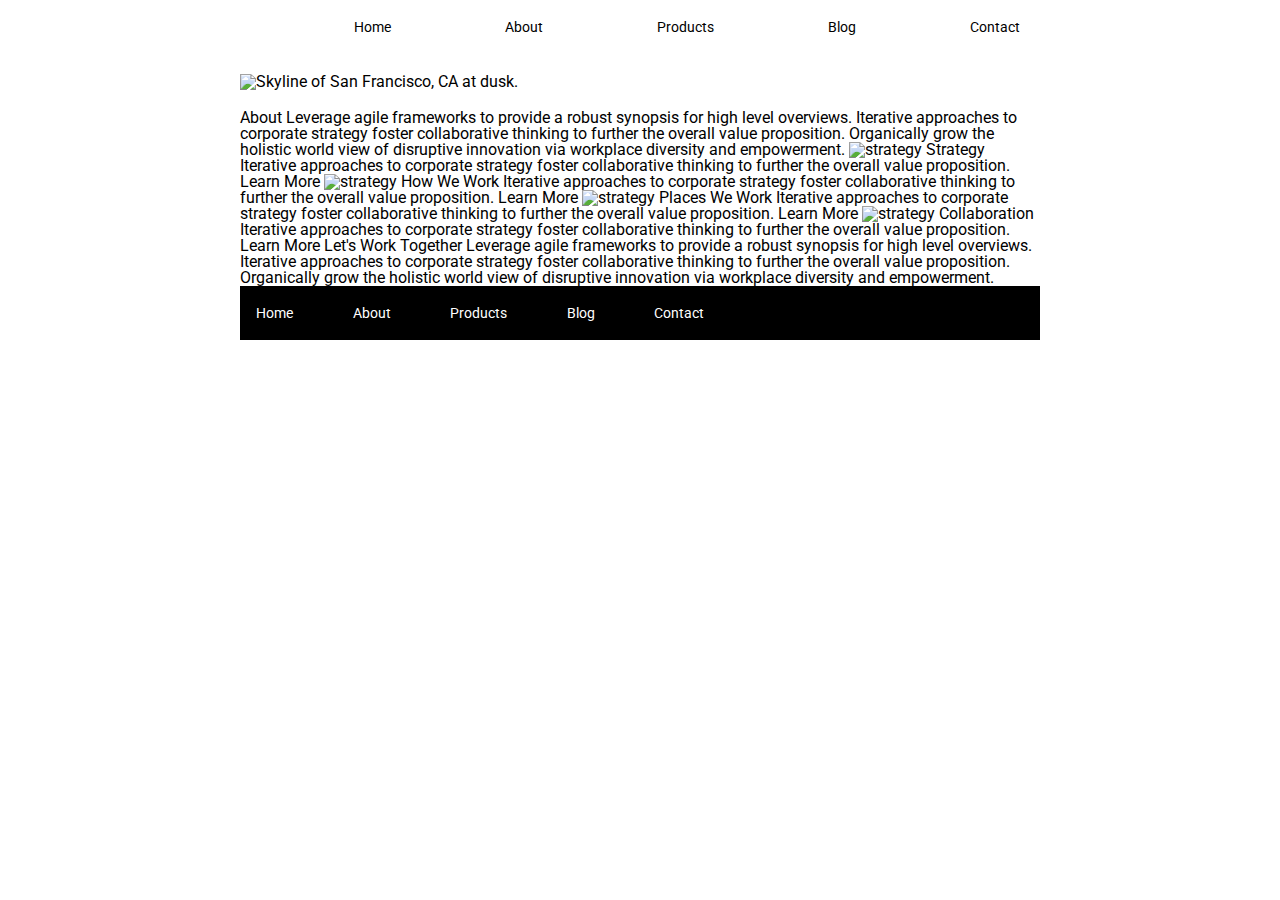
==== about.html @ 6b9fa4e2 "added the header and updated hero images on about page." ====
<!doctype html>

<html lang="en">
<head>
  <meta charset="utf-8">

  <title>Sprint Challenge - About</title>

  <link href="https://fonts.googleapis.com/css?family=Roboto|Rubik" rel="stylesheet">
  <link rel="stylesheet" href="css/index.css">

</head>

<header>
  <nav>
      <img src="img/lambda-black.png" alt="" class="logo">
      <a href="index.html">Home</a>
      <a href="about.html">About</a>
      <a href="product.html">Products</a>
      <a href="blog.html">Blog</a>
      <a href="contact.html">Contact</a>
  </nav>
  <img src="img/jumbo-about.png" alt="Skyline of San Francisco, CA at dusk." class="header-img">
</header>

<body>
    <div class="container about-page">
     
    About

    Leverage agile frameworks to provide a robust synopsis for high level overviews. Iterative approaches to corporate strategy foster collaborative thinking to further the overall value proposition. Organically grow the holistic world view of disruptive innovation via workplace diversity and empowerment.


    <img src="img/about-plan.png" alt="strategy">
    
    Strategy
    
    Iterative approaches to corporate strategy foster collaborative thinking to further the overall value proposition.

    Learn More



    <img src="img/about-working.png" alt="strategy">
    
    How We Work
    
    Iterative approaches to corporate strategy foster collaborative thinking to further the overall value proposition.

    Learn More



    <img src="img/about-office.png" alt="strategy">
    
    Places We Work

    Iterative approaches to corporate strategy foster collaborative thinking to further the overall value proposition.

    Learn More

    <img src="img/about-meeting.png" alt="strategy">
    
    Collaboration
    
    Iterative approaches to corporate strategy foster collaborative thinking to further the overall value proposition.

    Learn More

    Let's Work Together

    Leverage agile frameworks to provide a robust synopsis for high level overviews. Iterative approaches to corporate strategy foster collaborative thinking to further the overall value proposition. Organically grow the holistic world view of disruptive innovation via workplace diversity and empowerment.
        
      <footer>
        <nav>
          <a href="index.html">Home</a>
          <a href="#">About</a>
          <a href="#">Products</a>
          <a href="#">Blog</a>
          <a href="#">Contact</a>
        </nav>
      </footer>
    </div><!-- container -->        
</body>
</html>
---- css/index.css ----
/*Begin CSS Reset*/
/* http://meyerweb.com/eric/tools/css/reset/ 
   v2.0 | 20110126
   License: none (public domain)
*/
html, body, div, span, applet, object, iframe,
h1, h2, h3, h4, h5, h6, p, blockquote, pre,
a, abbr, acronym, address, big, cite, code,
del, dfn, em, img, ins, kbd, q, s, samp,
small, strike, strong, sub, sup, tt, var,
b, u, i, center,
dl, dt, dd, ol, ul, li,
fieldset, form, label, legend,
table, caption, tbody, tfoot, thead, tr, th, td,
article, aside, canvas, details, embed, 
figure, figcaption, footer, header, hgroup, 
menu, nav, output, ruby, section, summary,
time, mark, audio, video {
	margin: 0;
	padding: 0;
	border: 0;
	font-size: 100%;
	font: inherit;
	vertical-align: baseline;
}
/* HTML5 display-role reset for older browsers */
article, aside, details, figcaption, figure, 
footer, header, hgroup, menu, nav, section {
	display: block;
}
body {
	line-height: 1;
}
ol, ul {
	list-style: none;
}
blockquote, q {
	quotes: none;
}
blockquote:before, blockquote:after,
q:before, q:after {
	content: '';
	content: none;
}
table {
	border-collapse: collapse;
	border-spacing: 0;
}
/*End of CSS reset*/

/*General styling*/
* {
    box-sizing: border-box;
}

html, body {
    height: 100%;
    font-family: 'Roboto', sans-serif;
}

h1, h2, h3, h4, h5 {
    font-size: 18px;
    margin-bottom: 15px;
    font-family: 'Rubik', sans-serif;
}

p {
    line-height: 1.4;
}

/*Header styling*/
header{
    width: 800px;
    margin:0 auto;
}
nav{
    margin-left: 0;
    padding-left: 0;
}
header nav{
    width: 800px;
    display: flex;
    justify-content: space-between;
    align-items: baseline;
    padding: 20px 20px 20px 0;
    font-size: 14px;
}
header nav a {
    color: black;
    text-decoration: none;
    
}
.header-img {
    margin: 20px 0; 
}

/*Body styling*/
.container {
    width: 800px;
    margin: 0 auto;
}

.top-content {
    display: flex;
    flex-wrap: wrap;
    justify-content: space-evenly;
    margin-bottom: 20px;
    border-bottom: 1px dashed black;
}

.top-content .text-container {
    width: 48%;
    padding: 0 1%;
    padding-bottom: 20px;  
}

.middle-content {
    margin-bottom: 20px;
    border-bottom: 1px dashed black;
}

.middle-content h2 {
    padding: 0 2%;
    margin-bottom: 0;
}

.middle-content .boxes {
    display: flex;
    flex-wrap: wrap;
    justify-content: space-evenly;
}

.middle-content .boxes .box {
    width: 12.5%;
    height: 100px;
    background: black;
    margin: 20px 2.5%;
    color: white;
    display: flex;
    align-items: center;
    justify-content: center;
}

.bottom-content {
    display: flex;
    margin: 0 2% 20px;
    justify-content: space-around;
}

.bottom-content .text-container {
    padding-right: 4%;
}

.bottom-content .text-container:last-child {
    padding-right: 0;
}

/*Footer Styling*/

footer {
    width: 100%;
    background: black;
}

footer nav {
    width: 60%;
    display: flex;
    justify-content: space-between;
    align-items: center;
    padding: 20px 2%;
    font-size: 14px;
}

footer nav a {
    color: white;
    text-decoration: none;
}
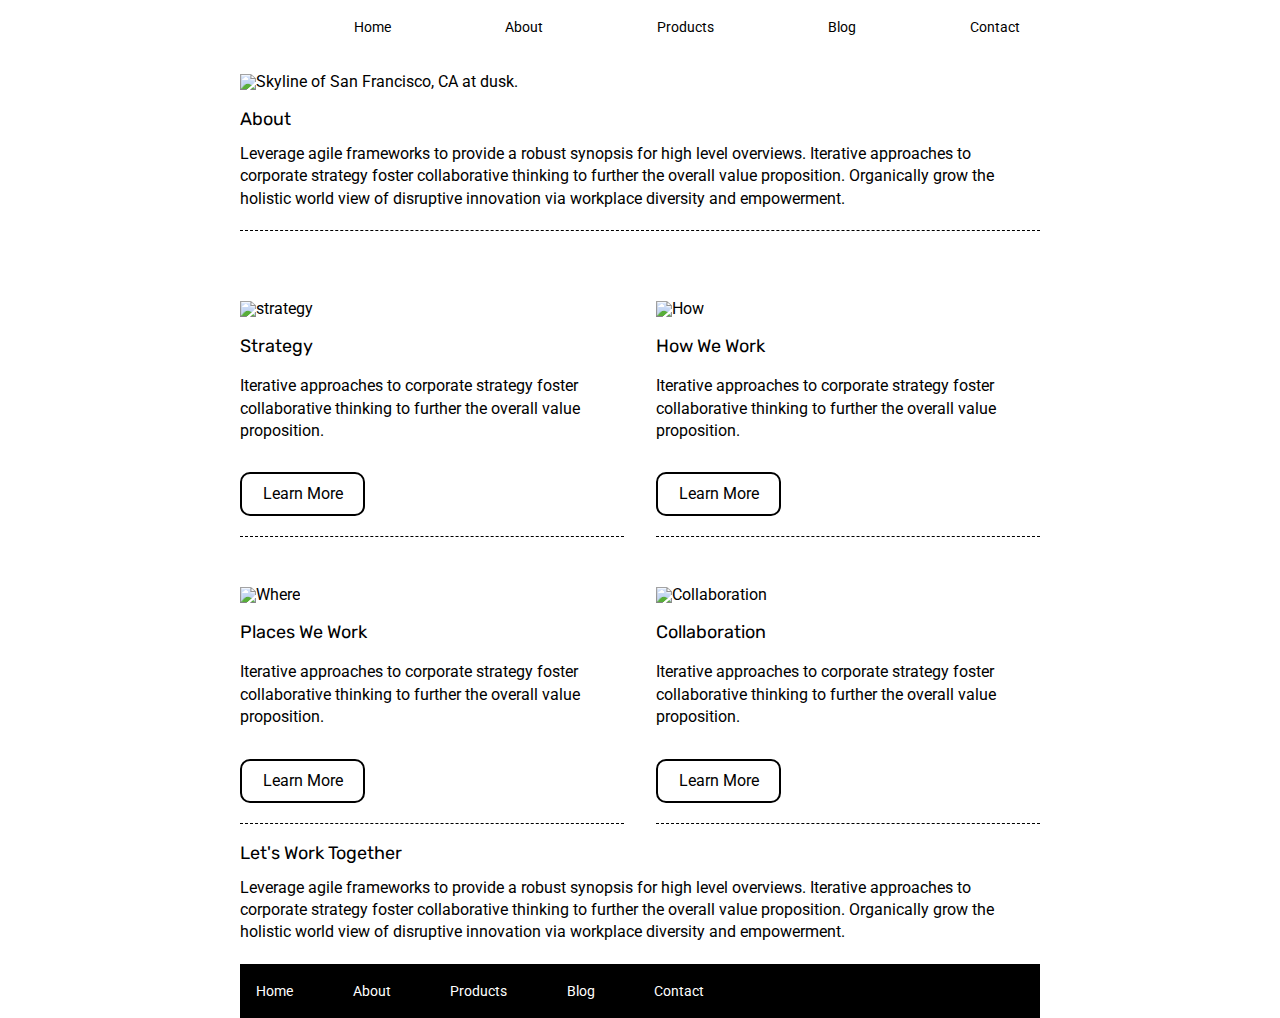
==== commit f1510ce7: "styled the about page." ====
--- a/about.html
+++ b/about.html
@@ -24,53 +24,49 @@
 </header>
 
 <body>
-    <div class="container about-page">
-     
-    About
+  <div class="container">
+    <section class="top-content">
+      <div class="about-page">
+        <h2>About</h2>
+        <p>Leverage agile frameworks to provide a robust synopsis for high level overviews. Iterative approaches to corporate strategy foster collaborative thinking to further the overall value proposition. Organically grow the holistic world view of disruptive innovation via workplace diversity and empowerment.</p>
+      </div>
+     </section>
 
-    Leverage agile frameworks to provide a robust synopsis for high level overviews. Iterative approaches to corporate strategy foster collaborative thinking to further the overall value proposition. Organically grow the holistic world view of disruptive innovation via workplace diversity and empowerment.
+    <section class="about-content">
+      <div class="about-item">
+        <img src="img/about-plan.png" alt="strategy">
+        <h2>Strategy</h2>
+        <p>Iterative approaches to corporate strategy foster collaborative thinking to further the overall value proposition.</p>
+        <div class="learn-button">Learn More</div>
+      </div>
 
+      <div class="about-item">
+        <img src="img/about-working.png" alt="How">
+        <h2>How We Work</h2>
+        <p>Iterative approaches to corporate strategy foster collaborative thinking to further the overall value proposition.</p>
+        <div class="learn-button">Learn More</div>
+      </div>
 
-    <img src="img/about-plan.png" alt="strategy">
+      <div class="about-item">
+        <img src="img/about-office.png" alt="Where">
+        <h2>Places We Work</h2>
+        <p>Iterative approaches to corporate strategy foster collaborative thinking to further the overall value proposition.</p>
+        <div class="learn-button">Learn More</div>
+      </div>
+
+      <div class="about-item">
+        <img src="img/about-meeting.png" alt="Collaboration">
+        <h2>Collaboration</h2>
+        <p>Iterative approaches to corporate strategy foster collaborative thinking to further the overall value proposition.</p>
+        <div class="learn-button">Learn More</div>
+      </div>
+    </section>
     
-    Strategy
-    
-    Iterative approaches to corporate strategy foster collaborative thinking to further the overall value proposition.
+    <section>
+      <h2>Let's Work Together</h2>
+      <p>Leverage agile frameworks to provide a robust synopsis for high level overviews. Iterative approaches to corporate strategy foster collaborative thinking to further the overall value proposition. Organically grow the holistic world view of disruptive innovation via workplace diversity and empowerment.</p>
+    </section>
 
-    Learn More
-
-
-
-    <img src="img/about-working.png" alt="strategy">
-    
-    How We Work
-    
-    Iterative approaches to corporate strategy foster collaborative thinking to further the overall value proposition.
-
-    Learn More
-
-
-
-    <img src="img/about-office.png" alt="strategy">
-    
-    Places We Work
-
-    Iterative approaches to corporate strategy foster collaborative thinking to further the overall value proposition.
-
-    Learn More
-
-    <img src="img/about-meeting.png" alt="strategy">
-    
-    Collaboration
-    
-    Iterative approaches to corporate strategy foster collaborative thinking to further the overall value proposition.
-
-    Learn More
-
-    Let's Work Together
-
-    Leverage agile frameworks to provide a robust synopsis for high level overviews. Iterative approaches to corporate strategy foster collaborative thinking to further the overall value proposition. Organically grow the holistic world view of disruptive innovation via workplace diversity and empowerment.
-        
       <footer>
         <nav>
           <a href="index.html">Home</a>
--- a/css/index.css
+++ b/css/index.css
@@ -48,6 +48,7 @@
 }
 /*End of CSS reset*/
 
+
 /*General styling*/
 * {
     box-sizing: border-box;
@@ -66,7 +67,9 @@
 
 p {
     line-height: 1.4;
-}
+    padding-bottom: 20px;
+}
+
 
 /*Header styling*/
 header{
@@ -94,6 +97,7 @@
     margin: 20px 0; 
 }
 
+
 /*Body styling*/
 .container {
     width: 800px;
@@ -107,7 +111,6 @@
     margin-bottom: 20px;
     border-bottom: 1px dashed black;
 }
-
 .top-content .text-container {
     width: 48%;
     padding: 0 1%;
@@ -118,18 +121,15 @@
     margin-bottom: 20px;
     border-bottom: 1px dashed black;
 }
-
 .middle-content h2 {
     padding: 0 2%;
     margin-bottom: 0;
 }
-
 .middle-content .boxes {
     display: flex;
     flex-wrap: wrap;
     justify-content: space-evenly;
 }
-
 .middle-content .boxes .box {
     width: 12.5%;
     height: 100px;
@@ -146,17 +146,82 @@
     margin: 0 2% 20px;
     justify-content: space-around;
 }
-
 .bottom-content .text-container {
     padding-right: 4%;
 }
-
 .bottom-content .text-container:last-child {
     padding-right: 0;
 }
 
+/*About page styles*/
+.about-content {
+    margin-bottom: 20px;
+    display: flex;
+    flex-wrap: wrap;
+    justify-content: space-between;
+}
+.about-content h2 {
+    margin-bottom: 0;
+}
+.about-item {
+    width: 48%;
+    border-bottom: 1px dashed black;
+    margin-top: 50px;
+}
+.about-item img{
+    width:100%;
+}
+.learn-button{
+    border: 2px solid black;
+    border-radius: 10px;
+    line-height: 2.5;
+    width: 125px;
+    text-align: center;
+    margin: 10px 0 20px 0;
+}
+.about-item p {
+    padding-top: 20px;
+}
+.about-item h2 {
+    padding-top: 20px;
+}
+
+
+
+/*Box colors for the index page box problem*/
+#box1{
+    background-color:teal;
+}
+#box2{
+    background-color:gold;
+}
+#box3{
+    background-color:cadetblue;
+}
+#box4{
+    background-color:coral;
+}
+#box5{
+    background-color:crimson;
+}
+#box6{
+    background-color:forestgreen;
+}
+#box7{
+    background-color:darkorchid;
+}
+#box8{
+    background-color:hotpink;
+}
+#box9{
+    background-color:indigo;
+}
+#box10{
+    background-color:dodgerblue;
+}
+
+
 /*Footer Styling*/
-
 footer {
     width: 100%;
     background: black;
